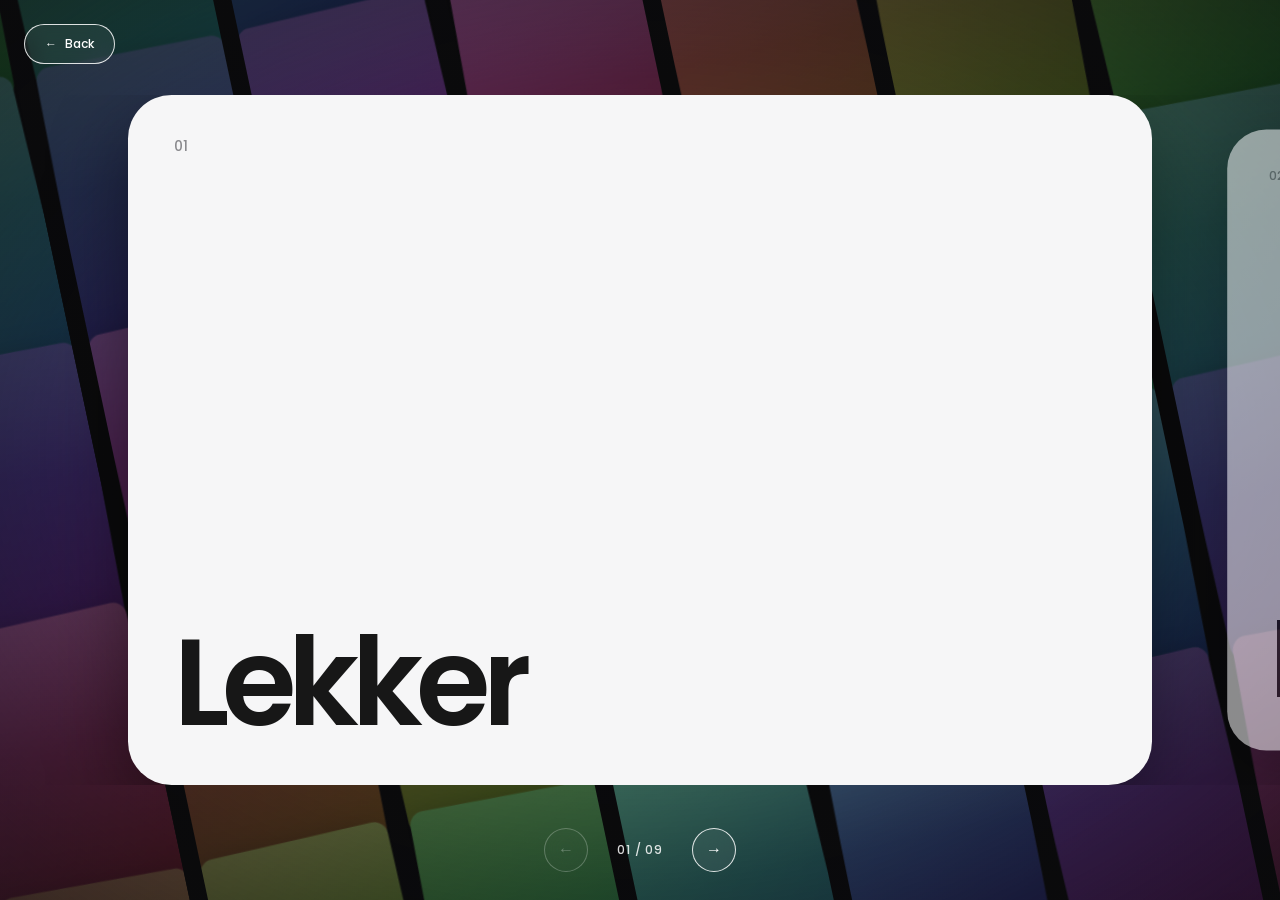
==== portfolio.html @ 0ca22110 "Add files via upload" ====
<!DOCTYPE html>
<html lang="en">

<head>
    <meta charset="UTF-8">
    <meta name="viewport" content="width=device-width, initial-scale=1.0">

    <title>Portfolio — Media Scene</title>

    <link rel="preconnect" href="https://fonts.googleapis.com">
    <link rel="preconnect" href="https://fonts.gstatic.com" crossorigin>

    <link href="https://fonts.googleapis.com/css2?family=Poppins:wght@400;500;600;700&display=swap" rel="stylesheet">

    <link rel="stylesheet" href="portfolio.css">
</head>

<body>

    <!-- Tirai putih: bikin transisi dari halaman depan terasa menyambung -->
    <div class="curtain" aria-hidden="true"></div>

    <!-- BACKGROUND: poster wall (diisi oleh portfolio.js) -->
    <div class="poster-wall" id="posterWall" aria-hidden="true"></div>
    <div class="scrim" aria-hidden="true"></div>

    <a class="back-link" href="index.html">
        <span aria-hidden="true">←</span> Back
    </a>

    <!-- CLIENT CARDS (diisi oleh portfolio.js) -->
    <main class="clients">
        <h1 class="visually-hidden">Clients</h1>
        <div class="client-grid" id="clientGrid"></div>
    </main>

    <!-- NAVIGASI CARD -->
    <div class="client-nav" id="clientNav">
        <button class="nav-btn" id="prevBtn" aria-label="Previous client">←</button>
        <span class="nav-count" id="navCount" aria-live="polite">01 / 01</span>
        <button class="nav-btn" id="nextBtn" aria-label="Next client">→</button>
    </div>

    <script src="portfolio.js"></script>

</body>

</html>
---- portfolio.css ----
/* ==========================
   MEDIASCENE — PORTFOLIO PAGE
========================== */

* {
    margin: 0;
    padding: 0;
    box-sizing: border-box;
}

:root {
    --text: #171717;
    --orange: #ff782e;
    --ease-ios: cubic-bezier(0.32, 0.72, 0, 1);
}

html {
    background: #0b0b0c;
}

body {
    min-height: 100dvh;
    background: #0b0b0c;
    color: #fff;
    font-family: 'Poppins', Arial, sans-serif;
    overflow: hidden;
}

.visually-hidden {
    position: absolute;
    width: 1px;
    height: 1px;
    overflow: hidden;
    clip: rect(0 0 0 0);
    white-space: nowrap;
}


/* ==========================
   TRANSISI MASUK (dari putih)
========================== */

.curtain {
    position: fixed;
    inset: 0;
    z-index: 100;
    background: #fff;
    pointer-events: none;

    animation: curtainOut 0.9s var(--ease-ios) 0.05s forwards;
}

@keyframes curtainOut {
    to {
        opacity: 0;
        visibility: hidden;
    }
}


/* ==========================
   POSTER WALL
========================== */

.poster-wall {
    position: fixed;
    inset: 0;
    z-index: 0;
    overflow: hidden;

    animation: wallIn 1.4s var(--ease-ios) 0.15s both;
}

@keyframes wallIn {
    from {
        opacity: 0;
        transform: scale(1.08);
    }
    to {
        opacity: 1;
        transform: none;
    }
}

/* Dimiringkan dikit, kayak wall poster Netflix */
.poster-tilt {
    position: absolute;
    width: 170vw;
    height: 170vh;
    left: -35vw;
    top: -35vh;

    display: flex;
    justify-content: center;
    gap: var(--gap, 18px);

    transform: rotate(-12deg);
}

.poster-col {
    flex: 0 0 var(--col-w, 180px);
    width: var(--col-w, 180px);
    overflow: hidden;

    animation: colIn 1.1s var(--ease-ios) both;
    animation-delay: calc(var(--i) * 60ms + 250ms);
}

@keyframes colIn {
    from {
        opacity: 0;
        transform: translateY(var(--from, 60px));
    }
    to {
        opacity: 1;
        transform: none;
    }
}

/* Kolom genap/ganjil geraknya berlawanan arah */
.poster-track {
    display: flex;
    flex-direction: column;
    will-change: transform;

    animation: scrollUp var(--dur, 70s) linear infinite;
}

.poster-track.down {
    animation-name: scrollDown;
}

@keyframes scrollUp {
    from { transform: translateY(0); }
    to   { transform: translateY(-50%); }
}

@keyframes scrollDown {
    from { transform: translateY(-50%); }
    to   { transform: translateY(0); }
}

/* Tile bertumpuk kayak kartu */
.tile {
    position: relative;
    flex: 0 0 auto;

    width: 100%;
    aspect-ratio: 2 / 3;
    margin-bottom: -10%;

    border-radius: 14px;
    overflow: hidden;
    background: #1c1c1f;

    transform: rotate(var(--r, 0deg));
    box-shadow:
        0 16px 34px rgba(0, 0, 0, 0.5),
        0 0 0 1px rgba(255, 255, 255, 0.06);
}

.tile img {
    display: block;
    width: 100%;
    height: 100%;
    object-fit: cover;
}

.tile.ph::after {
    content: "";
    position: absolute;
    inset: 0;
    background: linear-gradient(
        180deg,
        rgba(255, 255, 255, 0.18),
        rgba(255, 255, 255, 0) 45%
    );
}

/* Gelapin background biar card tetap kebaca */
.scrim {
    position: fixed;
    inset: 0;
    z-index: 1;
    pointer-events: none;

    background:
        radial-gradient(
            ellipse at center,
            rgba(10, 10, 12, 0.34),
            rgba(10, 10, 12, 0.78) 100%
        );
}


/* ==========================
   BACK LINK
========================== */

.back-link {
    position: fixed;
    top: 24px;
    left: 24px;
    z-index: 5;

    display: inline-flex;
    align-items: center;
    gap: 8px;

    padding: 10px 20px;
    border-radius: 50px;
    border: 1.5px solid rgba(255, 255, 255, 0.85);
    background: rgba(255, 255, 255, 0.06);

    color: #fff;
    font-size: 12px;
    font-weight: 500;
    text-decoration: none;

    backdrop-filter: blur(10px);
    -webkit-backdrop-filter: blur(10px);

    animation: fadeIn 0.8s var(--ease-ios) 0.7s backwards;

    transition:
        transform 0.45s var(--ease-ios),
        background 0.45s var(--ease-ios);
}

.back-link:hover,
.back-link:focus-visible {
    transform: translateY(-2px) scale(1.04);
    background: rgba(255, 255, 255, 0.16);
}

.back-link:active {
    transform: scale(0.97);
    transition-duration: 0.15s;
}

@keyframes fadeIn {
    from { opacity: 0; }
    to   { opacity: 1; }
}


/* ==========================
   CLIENT CARDS (1 baris besar, geser horizontal)
========================== */

.clients {
    --card-w: min(80vw, 1100px);
    --card-h: clamp(300px, calc(100dvh - 210px), 780px);
    --card-gap: 24px;

    position: relative;
    z-index: 2;

    height: 100dvh;
    padding: 84px 0 104px;

    display: flex;
    align-items: center;
}

.client-grid {
    width: 100%;

    display: flex;
    align-items: center;
    gap: var(--card-gap);

    /* card pertama & terakhir pas di tengah layar */
    padding-inline: calc((100% - var(--card-w)) / 2);

    overflow-x: auto;
    overflow-y: hidden;
    scroll-snap-type: x mandatory;
    overscroll-behavior-x: contain;
    scrollbar-width: none;
}

.client-grid::-webkit-scrollbar {
    display: none;
}

/* slot: ukuran, snap, dan animasi masuk */
.client-card {
    flex: 0 0 var(--card-w);
    height: var(--card-h);
    scroll-snap-align: center;

    animation: cardIn 1s var(--ease-ios) backwards;
    animation-delay: calc(var(--i) * 90ms + 650ms);
}

@keyframes cardIn {
    from {
        opacity: 0;
        transform: translateY(40px) scale(0.96);
    }
    to {
        opacity: 1;
        transform: none;
    }
}

/* wajah card: yang aktif besar & terang, tetangganya mengecil */
.card-face {
    display: flex;
    flex-direction: column;
    justify-content: space-between;

    width: 100%;
    height: 100%;
    padding: clamp(24px, 3.2vw, 44px) clamp(26px, 3.6vw, 52px);

    border-radius: clamp(28px, 3.4vw, 48px);
    background: #f6f6f7;
    color: var(--text);
    text-decoration: none;
    cursor: pointer;

    box-shadow: 0 30px 80px rgba(0, 0, 0, 0.45);

    transform: scale(0.9);
    opacity: 0.55;

    transition:
        transform 0.7s var(--ease-ios),
        opacity 0.7s var(--ease-ios);
}

.client-card.is-active .card-face {
    transform: scale(1);
    opacity: 1;
}

.client-card.is-active .card-face:hover,
.client-card.is-active .card-face:focus-visible {
    transform: scale(1.012);
}

.card-top {
    display: flex;
    align-items: center;
    justify-content: space-between;

    font-size: 14px;
    font-weight: 500;
    color: #8a8a8e;
}

.card-status {
    padding: 4px 12px;
    border-radius: 50px;
    border: 1px solid #d6d6da;
    font-size: 12px;
    color: #555;
}

.card-arrow {
    font-size: 24px;
    color: var(--text);
    transition:
        transform 0.45s var(--ease-ios),
        color 0.3s ease;
}

.card-face:hover .card-arrow {
    transform: translate(4px, -4px);
    color: var(--orange);
}

.card-name {
    font-size: clamp(44px, 9.5vw, 150px);
    font-weight: 600;
    letter-spacing: -0.06em;
    line-height: 1;
}


/* NAVIGASI (panah + counter) */

.client-nav {
    position: fixed;
    left: 50%;
    bottom: 28px;
    z-index: 5;

    display: flex;
    align-items: center;
    gap: 18px;

    transform: translateX(-50%);
    animation: fadeIn 0.8s var(--ease-ios) 1.2s backwards;
}

.nav-btn {
    width: 44px;
    height: 44px;

    border-radius: 50%;
    border: 1.5px solid rgba(255, 255, 255, 0.85);
    background: rgba(255, 255, 255, 0.06);
    color: #fff;

    font-size: 16px;
    cursor: pointer;

    backdrop-filter: blur(10px);
    -webkit-backdrop-filter: blur(10px);

    transition:
        transform 0.45s var(--ease-ios),
        background 0.45s var(--ease-ios),
        opacity 0.3s ease;
}

.nav-btn:hover:not(:disabled),
.nav-btn:focus-visible {
    transform: scale(1.1);
    background: rgba(255, 255, 255, 0.16);
}

.nav-btn:active:not(:disabled) {
    transform: scale(0.95);
    transition-duration: 0.15s;
}

.nav-btn:disabled {
    opacity: 0.3;
    cursor: default;
}

.nav-count {
    min-width: 68px;
    text-align: center;

    font-size: 12px;
    font-weight: 500;
    letter-spacing: 0.06em;
    font-variant-numeric: tabular-nums;
    color: rgba(255, 255, 255, 0.85);
}


/* ==========================
   MOBILE
========================== */

@media (max-width: 760px) {

    .back-link {
        top: 16px;
        left: 16px;
    }

    .clients {
        --card-w: 84vw;
        --card-h: clamp(300px, calc(100dvh - 190px), 640px);
        --card-gap: 14px;

        padding: 72px 0 96px;
    }

    .card-name {
        font-size: clamp(40px, 15vw, 80px);
    }

    .client-nav {
        bottom: 22px;
    }

}


/* ==========================
   REDUCED MOTION
========================== */

@media (prefers-reduced-motion: reduce) {

    .poster-track,
    .poster-col,
    .poster-wall,
    .client-card,
    .back-link {
        animation: none !important;
    }

    .curtain {
        animation-duration: 0.01ms !important;
    }

}
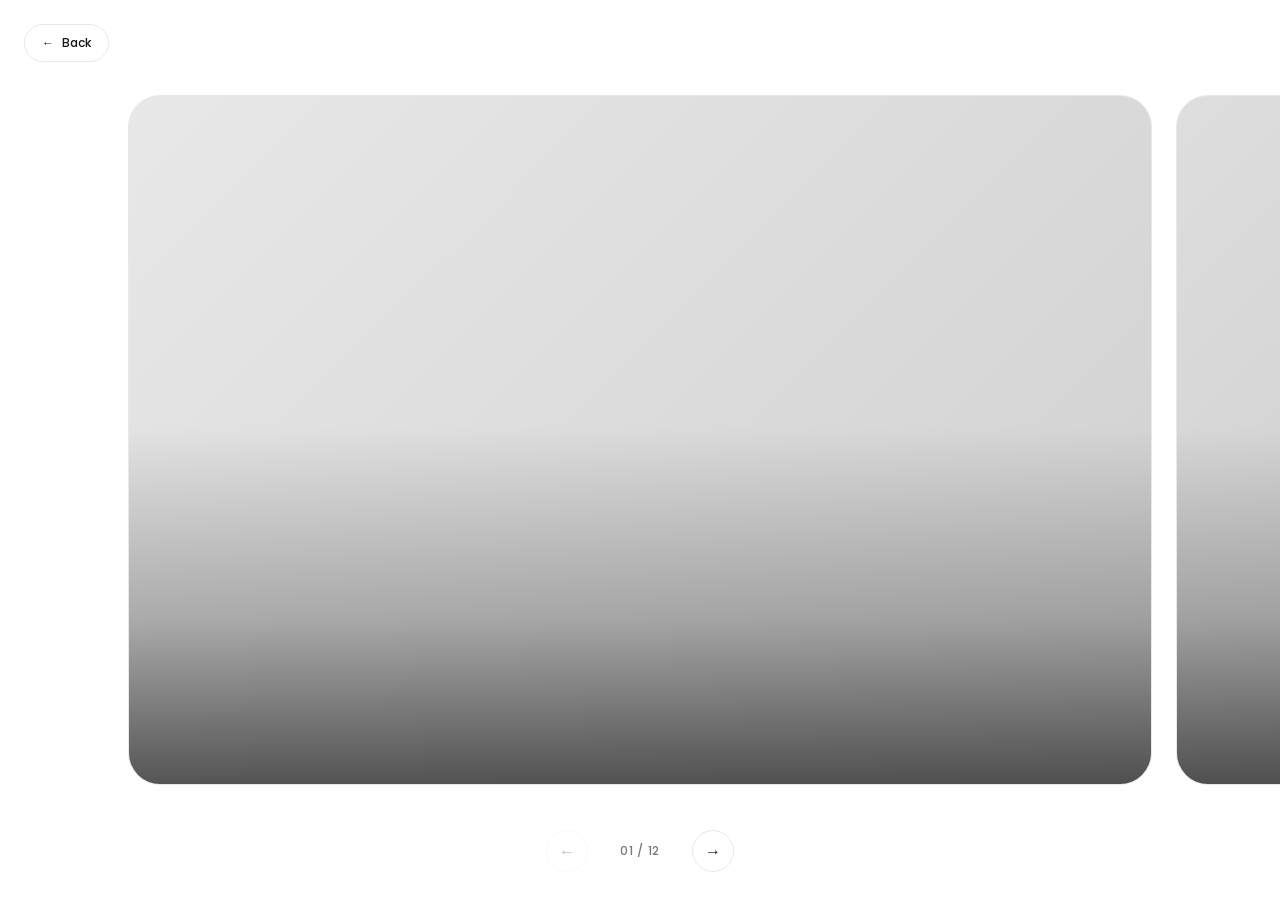
==== commit 2c08e91b: "Add files via upload" ====
--- a/portfolio.html
+++ b/portfolio.html
@@ -1,3 +1,4 @@
+
 <!DOCTYPE html>
 <html lang="en">
 
@@ -10,39 +11,56 @@
     <link rel="preconnect" href="https://fonts.googleapis.com">
     <link rel="preconnect" href="https://fonts.gstatic.com" crossorigin>
 
-    <link href="https://fonts.googleapis.com/css2?family=Poppins:wght@400;500;600;700&display=swap" rel="stylesheet">
+    <link
+        href="https://fonts.googleapis.com/css2?family=Poppins:wght@400;500;600;700&display=swap"
+        rel="stylesheet"
+    >
 
     <link rel="stylesheet" href="portfolio.css">
 </head>
 
 <body>
 
-    <!-- Tirai putih: bikin transisi dari halaman depan terasa menyambung -->
-    <div class="curtain" aria-hidden="true"></div>
-
-    <!-- BACKGROUND: poster wall (diisi oleh portfolio.js) -->
-    <div class="poster-wall" id="posterWall" aria-hidden="true"></div>
-    <div class="scrim" aria-hidden="true"></div>
-
     <a class="back-link" href="index.html">
-        <span aria-hidden="true">←</span> Back
+        <span aria-hidden="true">←</span>
+        Back
     </a>
 
-    <!-- CLIENT CARDS (diisi oleh portfolio.js) -->
     <main class="clients">
+
         <h1 class="visually-hidden">Clients</h1>
+
         <div class="client-grid" id="clientGrid"></div>
+
     </main>
 
-    <!-- NAVIGASI CARD -->
-    <div class="client-nav" id="clientNav">
-        <button class="nav-btn" id="prevBtn" aria-label="Previous client">←</button>
-        <span class="nav-count" id="navCount" aria-live="polite">01 / 01</span>
-        <button class="nav-btn" id="nextBtn" aria-label="Next client">→</button>
-    </div>
+    <nav class="client-nav" id="clientNav" aria-label="Portfolio navigation">
+
+        <button
+            class="nav-btn"
+            id="prevBtn"
+            type="button"
+            aria-label="Previous client"
+        >
+            ←
+        </button>
+
+        <span class="nav-count" id="navCount" aria-live="polite">
+            01 / 01
+        </span>
+
+        <button
+            class="nav-btn"
+            id="nextBtn"
+            type="button"
+            aria-label="Next client"
+        >
+            →
+        </button>
+
+    </nav>
 
     <script src="portfolio.js"></script>
 
 </body>
-
-</html>+</html>
--- a/portfolio.css
+++ b/portfolio.css
@@ -1,6 +1,20 @@
-/* ==========================
-   MEDIASCENE — PORTFOLIO PAGE
-========================== */
+
+/* ==========================
+   MEDIASCENE — PORTFOLIO
+   WHITE MINIMAL VERSION
+========================== */
+
+
+/* GLOBAL */
+
+:root {
+    --background: #ffffff;
+    --text: #171717;
+    --muted: #777777;
+    --border: #e8e8e8;
+    --orange: #ff782e;
+    --ease-ios: cubic-bezier(0.32, 0.72, 0, 1);
+}
 
 * {
     margin: 0;
@@ -8,22 +22,23 @@
     box-sizing: border-box;
 }
 
-:root {
-    --text: #171717;
-    --orange: #ff782e;
-    --ease-ios: cubic-bezier(0.32, 0.72, 0, 1);
-}
-
-html {
-    background: #0b0b0c;
+html,
+body {
+    width: 100%;
+    min-height: 100%;
+    background: var(--background);
 }
 
 body {
     min-height: 100dvh;
-    background: #0b0b0c;
-    color: #fff;
+    overflow: hidden;
+    color: var(--text);
     font-family: 'Poppins', Arial, sans-serif;
-    overflow: hidden;
+}
+
+button,
+a {
+    font: inherit;
 }
 
 .visually-hidden {
@@ -37,163 +52,6 @@
 
 
 /* ==========================
-   TRANSISI MASUK (dari putih)
-========================== */
-
-.curtain {
-    position: fixed;
-    inset: 0;
-    z-index: 100;
-    background: #fff;
-    pointer-events: none;
-
-    animation: curtainOut 0.9s var(--ease-ios) 0.05s forwards;
-}
-
-@keyframes curtainOut {
-    to {
-        opacity: 0;
-        visibility: hidden;
-    }
-}
-
-
-/* ==========================
-   POSTER WALL
-========================== */
-
-.poster-wall {
-    position: fixed;
-    inset: 0;
-    z-index: 0;
-    overflow: hidden;
-
-    animation: wallIn 1.4s var(--ease-ios) 0.15s both;
-}
-
-@keyframes wallIn {
-    from {
-        opacity: 0;
-        transform: scale(1.08);
-    }
-    to {
-        opacity: 1;
-        transform: none;
-    }
-}
-
-/* Dimiringkan dikit, kayak wall poster Netflix */
-.poster-tilt {
-    position: absolute;
-    width: 170vw;
-    height: 170vh;
-    left: -35vw;
-    top: -35vh;
-
-    display: flex;
-    justify-content: center;
-    gap: var(--gap, 18px);
-
-    transform: rotate(-12deg);
-}
-
-.poster-col {
-    flex: 0 0 var(--col-w, 180px);
-    width: var(--col-w, 180px);
-    overflow: hidden;
-
-    animation: colIn 1.1s var(--ease-ios) both;
-    animation-delay: calc(var(--i) * 60ms + 250ms);
-}
-
-@keyframes colIn {
-    from {
-        opacity: 0;
-        transform: translateY(var(--from, 60px));
-    }
-    to {
-        opacity: 1;
-        transform: none;
-    }
-}
-
-/* Kolom genap/ganjil geraknya berlawanan arah */
-.poster-track {
-    display: flex;
-    flex-direction: column;
-    will-change: transform;
-
-    animation: scrollUp var(--dur, 70s) linear infinite;
-}
-
-.poster-track.down {
-    animation-name: scrollDown;
-}
-
-@keyframes scrollUp {
-    from { transform: translateY(0); }
-    to   { transform: translateY(-50%); }
-}
-
-@keyframes scrollDown {
-    from { transform: translateY(-50%); }
-    to   { transform: translateY(0); }
-}
-
-/* Tile bertumpuk kayak kartu */
-.tile {
-    position: relative;
-    flex: 0 0 auto;
-
-    width: 100%;
-    aspect-ratio: 2 / 3;
-    margin-bottom: -10%;
-
-    border-radius: 14px;
-    overflow: hidden;
-    background: #1c1c1f;
-
-    transform: rotate(var(--r, 0deg));
-    box-shadow:
-        0 16px 34px rgba(0, 0, 0, 0.5),
-        0 0 0 1px rgba(255, 255, 255, 0.06);
-}
-
-.tile img {
-    display: block;
-    width: 100%;
-    height: 100%;
-    object-fit: cover;
-}
-
-.tile.ph::after {
-    content: "";
-    position: absolute;
-    inset: 0;
-    background: linear-gradient(
-        180deg,
-        rgba(255, 255, 255, 0.18),
-        rgba(255, 255, 255, 0) 45%
-    );
-}
-
-/* Gelapin background biar card tetap kebaca */
-.scrim {
-    position: fixed;
-    inset: 0;
-    z-index: 1;
-    pointer-events: none;
-
-    background:
-        radial-gradient(
-            ellipse at center,
-            rgba(10, 10, 12, 0.34),
-            rgba(10, 10, 12, 0.78) 100%
-        );
-}
-
-
-/* ==========================
    BACK LINK
 ========================== */
 
@@ -207,45 +65,38 @@
     align-items: center;
     gap: 8px;
 
-    padding: 10px 20px;
+    padding: 9px 17px;
+
+    border: 1px solid var(--border);
     border-radius: 50px;
-    border: 1.5px solid rgba(255, 255, 255, 0.85);
-    background: rgba(255, 255, 255, 0.06);
-
-    color: #fff;
+
+    background: #ffffff;
+    color: var(--text);
+
     font-size: 12px;
     font-weight: 500;
     text-decoration: none;
 
-    backdrop-filter: blur(10px);
-    -webkit-backdrop-filter: blur(10px);
-
-    animation: fadeIn 0.8s var(--ease-ios) 0.7s backwards;
-
     transition:
-        transform 0.45s var(--ease-ios),
-        background 0.45s var(--ease-ios);
+        color 0.3s ease,
+        border-color 0.3s ease,
+        transform 0.3s var(--ease-ios);
 }
 
 .back-link:hover,
 .back-link:focus-visible {
-    transform: translateY(-2px) scale(1.04);
-    background: rgba(255, 255, 255, 0.16);
+    color: var(--orange);
+    border-color: var(--orange);
+    transform: translateX(-3px);
 }
 
 .back-link:active {
     transform: scale(0.97);
-    transition-duration: 0.15s;
-}
-
-@keyframes fadeIn {
-    from { opacity: 0; }
-    to   { opacity: 1; }
-}
-
-
-/* ==========================
-   CLIENT CARDS (1 baris besar, geser horizontal)
+}
+
+
+/* ==========================
+   CLIENT CAROUSEL
 ========================== */
 
 .clients {
@@ -253,134 +104,200 @@
     --card-h: clamp(300px, calc(100dvh - 210px), 780px);
     --card-gap: 24px;
 
+    width: 100%;
+    height: 100dvh;
+
+    display: flex;
+    align-items: center;
+
+    padding: 84px 0 104px;
+}
+
+.client-grid {
+    display: flex;
+    align-items: center;
+    gap: var(--card-gap);
+
+    width: 100%;
+    height: 100%;
+
+    padding-inline: calc((100% - var(--card-w)) / 2);
+
+    overflow-x: auto;
+    overflow-y: hidden;
+
+    scroll-snap-type: x mandatory;
+    scroll-behavior: smooth;
+    overscroll-behavior-x: contain;
+
+    scrollbar-width: none;
+    -webkit-overflow-scrolling: touch;
+}
+
+.client-grid::-webkit-scrollbar {
+    display: none;
+}
+
+
+/* ==========================
+   CLIENT CARD
+========================== */
+
+.client-card {
+    flex: 0 0 var(--card-w);
+    min-width: 0;
+    height: var(--card-h);
+
+    scroll-snap-align: center;
+}
+
+.card-face {
+    position: relative;
+
+    display: flex;
+    flex-direction: column;
+    justify-content: space-between;
+
+    width: 100%;
+    height: 100%;
+    padding: clamp(20px, 2.4vw, 32px);
+
+    overflow: hidden;
+
+    border: 1px solid var(--border);
+    border-radius: clamp(20px, 2.5vw, 32px);
+
+    background: #f1f1f1;
+    color: var(--text);
+
+    text-decoration: none;
+    cursor: pointer;
+
+    transition: border-color 0.3s ease;
+}
+
+.card-face:hover {
+    border-color: #cfcfcf;
+}
+
+.card-photo {
+    position: absolute;
+    inset: 0;
+
+    display: block;
+    width: 100%;
+    height: 100%;
+
+    object-fit: cover;
+}
+
+.card-face::after {
+    content: "";
+    position: absolute;
+    inset: 0;
+    z-index: 1;
+
+    pointer-events: none;
+
+    background: linear-gradient(
+        to top,
+        rgba(0, 0, 0, 0.62) 0%,
+        rgba(0, 0, 0, 0.24) 24%,
+        transparent 52%
+    );
+}
+
+
+/* CARD CONTENT */
+
+.card-top,
+.card-name {
     position: relative;
     z-index: 2;
-
-    height: 100dvh;
-    padding: 84px 0 104px;
-
-    display: flex;
-    align-items: center;
-}
-
-.client-grid {
-    width: 100%;
-
-    display: flex;
-    align-items: center;
-    gap: var(--card-gap);
-
-    /* card pertama & terakhir pas di tengah layar */
-    padding-inline: calc((100% - var(--card-w)) / 2);
-
-    overflow-x: auto;
-    overflow-y: hidden;
-    scroll-snap-type: x mandatory;
-    overscroll-behavior-x: contain;
-    scrollbar-width: none;
-}
-
-.client-grid::-webkit-scrollbar {
-    display: none;
-}
-
-/* slot: ukuran, snap, dan animasi masuk */
-.client-card {
-    flex: 0 0 var(--card-w);
-    height: var(--card-h);
-    scroll-snap-align: center;
-
-    animation: cardIn 1s var(--ease-ios) backwards;
-    animation-delay: calc(var(--i) * 90ms + 650ms);
-}
-
-@keyframes cardIn {
-    from {
-        opacity: 0;
-        transform: translateY(40px) scale(0.96);
-    }
-    to {
-        opacity: 1;
-        transform: none;
-    }
-}
-
-/* wajah card: yang aktif besar & terang, tetangganya mengecil */
-.card-face {
-    display: flex;
-    flex-direction: column;
-    justify-content: space-between;
-
-    width: 100%;
-    height: 100%;
-    padding: clamp(24px, 3.2vw, 44px) clamp(26px, 3.6vw, 52px);
-
-    border-radius: clamp(28px, 3.4vw, 48px);
-    background: #f6f6f7;
-    color: var(--text);
-    text-decoration: none;
-    cursor: pointer;
-
-    box-shadow: 0 30px 80px rgba(0, 0, 0, 0.45);
-
-    transform: scale(0.9);
-    opacity: 0.55;
+}
+
+.card-top {
+    display: flex;
+    align-items: center;
+    justify-content: flex-end;
+
+    min-height: 24px;
+}
+
+.card-status {
+    padding: 5px 12px;
+
+    border: 1px solid rgba(255, 255, 255, 0.7);
+    border-radius: 50px;
+
+    background: rgba(0, 0, 0, 0.25);
+    color: #ffffff;
+
+    font-size: 11px;
+}
+
+.card-arrow {
+    color: #ffffff;
+    font-size: 24px;
 
     transition:
-        transform 0.7s var(--ease-ios),
-        opacity 0.7s var(--ease-ios);
-}
-
-.client-card.is-active .card-face {
-    transform: scale(1);
+        transform 0.3s var(--ease-ios),
+        color 0.3s ease;
+}
+
+.card-face:hover .card-arrow {
+    color: var(--orange);
+    transform: translate(3px, -3px);
+}
+
+.card-name {
+    position: absolute;
+    top: 50%;
+    left: 50%;
+
+    width: 90%;
+
+    transform: translate(-50%, -50%);
+
+    color: #ffffff;
+
+    font-family: Arial, Helvetica, sans-serif;
+    font-size: clamp(36px, 5vw, 64px);
+    font-weight: 700;
+    letter-spacing: -0.03em;
+    line-height: 1.1;
+
+    text-align: center;
+    text-shadow: 0 2px 18px rgba(0, 0, 0, 0.6);
+
+    overflow-wrap: anywhere;
+    pointer-events: none;
+
+    opacity: 0;
+    transition: opacity 0.3s ease;
+}
+
+.card-face:hover .card-name,
+.card-face:focus-visible .card-name {
     opacity: 1;
 }
 
-.client-card.is-active .card-face:hover,
-.client-card.is-active .card-face:focus-visible {
-    transform: scale(1.012);
-}
-
-.card-top {
-    display: flex;
-    align-items: center;
-    justify-content: space-between;
-
-    font-size: 14px;
-    font-weight: 500;
-    color: #8a8a8e;
-}
-
-.card-status {
-    padding: 4px 12px;
-    border-radius: 50px;
-    border: 1px solid #d6d6da;
-    font-size: 12px;
-    color: #555;
-}
-
-.card-arrow {
-    font-size: 24px;
-    color: var(--text);
-    transition:
-        transform 0.45s var(--ease-ios),
-        color 0.3s ease;
-}
-
-.card-face:hover .card-arrow {
-    transform: translate(4px, -4px);
-    color: var(--orange);
-}
-
-.card-name {
-    font-size: clamp(44px, 9.5vw, 150px);
-    font-weight: 600;
-    letter-spacing: -0.06em;
-    line-height: 1;
-}
-
-
-/* NAVIGASI (panah + counter) */
+
+/* VIDEO */
+
+.card-video {
+    transition: filter 0.4s ease;
+}
+
+.card-face:hover .card-video,
+.card-face:focus-visible .card-video {
+    filter: grayscale(100%) brightness(0.6);
+}
+
+
+/* ==========================
+   NAVIGATION
+========================== */
 
 .client-nav {
     position: fixed;
@@ -393,39 +310,40 @@
     gap: 18px;
 
     transform: translateX(-50%);
-    animation: fadeIn 0.8s var(--ease-ios) 1.2s backwards;
 }
 
 .nav-btn {
-    width: 44px;
-    height: 44px;
-
+    display: flex;
+    align-items: center;
+    justify-content: center;
+
+    width: 42px;
+    height: 42px;
+
+    border: 1px solid var(--border);
     border-radius: 50%;
-    border: 1.5px solid rgba(255, 255, 255, 0.85);
-    background: rgba(255, 255, 255, 0.06);
-    color: #fff;
+
+    background: #ffffff;
+    color: var(--text);
 
     font-size: 16px;
     cursor: pointer;
 
-    backdrop-filter: blur(10px);
-    -webkit-backdrop-filter: blur(10px);
-
     transition:
-        transform 0.45s var(--ease-ios),
-        background 0.45s var(--ease-ios),
-        opacity 0.3s ease;
+        color 0.3s ease,
+        border-color 0.3s ease,
+        transform 0.3s var(--ease-ios);
 }
 
 .nav-btn:hover:not(:disabled),
 .nav-btn:focus-visible {
-    transform: scale(1.1);
-    background: rgba(255, 255, 255, 0.16);
+    color: var(--orange);
+    border-color: var(--orange);
+    transform: scale(1.06);
 }
 
 .nav-btn:active:not(:disabled) {
-    transform: scale(0.95);
-    transition-duration: 0.15s;
+    transform: scale(0.94);
 }
 
 .nav-btn:disabled {
@@ -435,13 +353,14 @@
 
 .nav-count {
     min-width: 68px;
-    text-align: center;
+
+    color: var(--muted);
 
     font-size: 12px;
     font-weight: 500;
     letter-spacing: 0.06em;
+    text-align: center;
     font-variant-numeric: tabular-nums;
-    color: rgba(255, 255, 255, 0.85);
 }
 
 
@@ -465,7 +384,8 @@
     }
 
     .card-name {
-        font-size: clamp(40px, 15vw, 80px);
+        opacity: 1;
+        font-size: clamp(28px, 8vw, 42px);
     }
 
     .client-nav {
@@ -481,16 +401,12 @@
 
 @media (prefers-reduced-motion: reduce) {
 
-    .poster-track,
-    .poster-col,
-    .poster-wall,
-    .client-card,
-    .back-link {
-        animation: none !important;
-    }
-
-    .curtain {
+    *,
+    *::before,
+    *::after {
+        scroll-behavior: auto !important;
+        transition-duration: 0.01ms !important;
         animation-duration: 0.01ms !important;
     }
 
-}+}
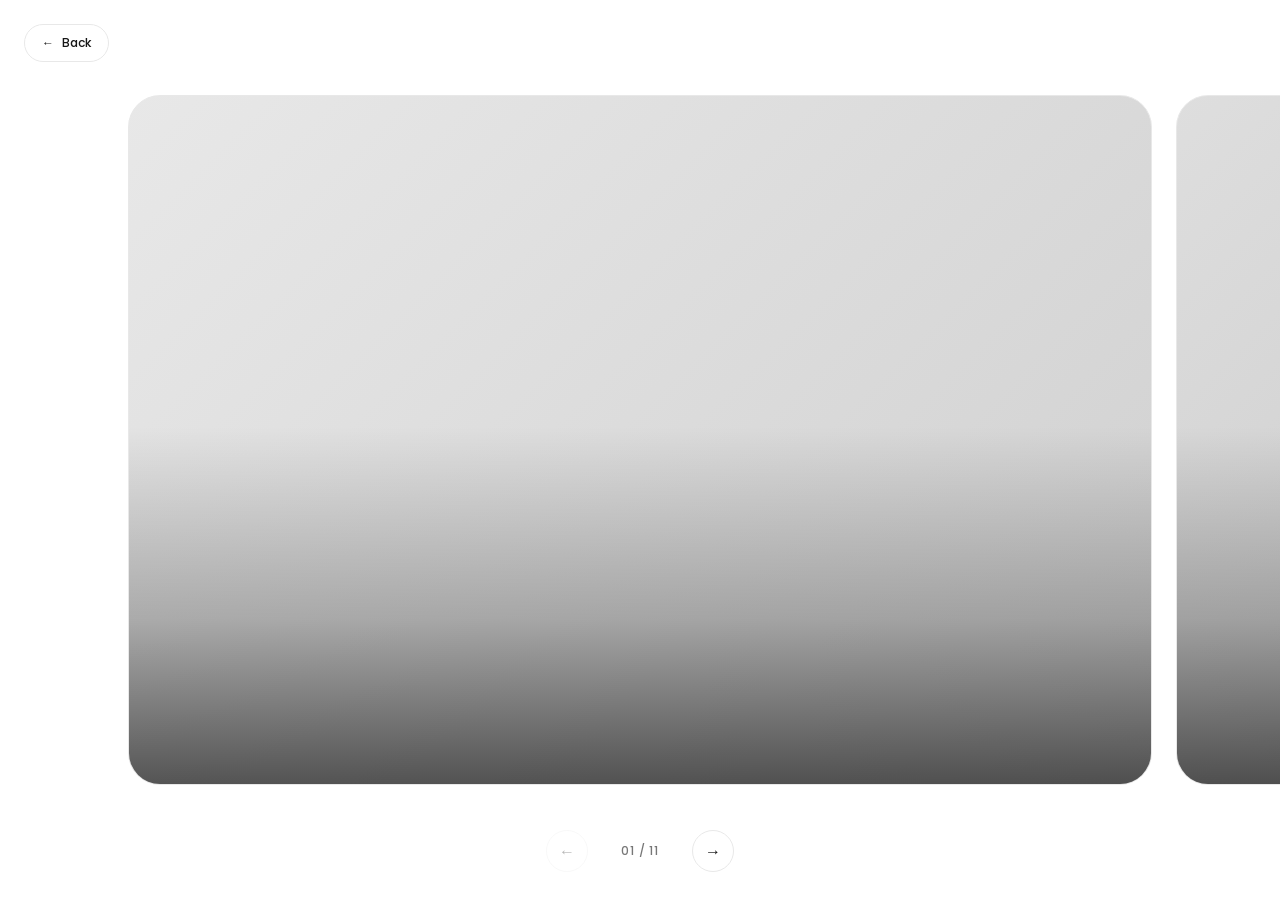
==== commit 1123a8f9: "first commit" ====
--- a/portfolio.html
+++ b/portfolio.html
@@ -1,66 +1,66 @@
-
-<!DOCTYPE html>
-<html lang="en">
-
-<head>
-    <meta charset="UTF-8">
-    <meta name="viewport" content="width=device-width, initial-scale=1.0">
-
-    <title>Portfolio — Media Scene</title>
-
-    <link rel="preconnect" href="https://fonts.googleapis.com">
-    <link rel="preconnect" href="https://fonts.gstatic.com" crossorigin>
-
-    <link
-        href="https://fonts.googleapis.com/css2?family=Poppins:wght@400;500;600;700&display=swap"
-        rel="stylesheet"
-    >
-
-    <link rel="stylesheet" href="portfolio.css">
-</head>
-
-<body>
-
-    <a class="back-link" href="index.html">
-        <span aria-hidden="true">←</span>
-        Back
-    </a>
-
-    <main class="clients">
-
-        <h1 class="visually-hidden">Clients</h1>
-
-        <div class="client-grid" id="clientGrid"></div>
-
-    </main>
-
-    <nav class="client-nav" id="clientNav" aria-label="Portfolio navigation">
-
-        <button
-            class="nav-btn"
-            id="prevBtn"
-            type="button"
-            aria-label="Previous client"
-        >
-            ←
-        </button>
-
-        <span class="nav-count" id="navCount" aria-live="polite">
-            01 / 01
-        </span>
-
-        <button
-            class="nav-btn"
-            id="nextBtn"
-            type="button"
-            aria-label="Next client"
-        >
-            →
-        </button>
-
-    </nav>
-
-    <script src="portfolio.js"></script>
-
-</body>
-</html>
+
+<!DOCTYPE html>
+<html lang="en">
+
+<head>
+    <meta charset="UTF-8">
+    <meta name="viewport" content="width=device-width, initial-scale=1.0">
+
+    <title>Portfolio — Media Scene</title>
+
+    <link rel="preconnect" href="https://fonts.googleapis.com">
+    <link rel="preconnect" href="https://fonts.gstatic.com" crossorigin>
+
+    <link
+        href="https://fonts.googleapis.com/css2?family=Poppins:wght@400;500;600;700&display=swap"
+        rel="stylesheet"
+    >
+
+    <link rel="stylesheet" href="portfolio.css">
+</head>
+
+<body>
+
+    <a class="back-link" href="index.html">
+        <span aria-hidden="true">←</span>
+        Back
+    </a>
+
+    <main class="clients">
+
+        <h1 class="visually-hidden">Clients</h1>
+
+        <div class="client-grid" id="clientGrid"></div>
+
+    </main>
+
+    <nav class="client-nav" id="clientNav" aria-label="Portfolio navigation">
+
+        <button
+            class="nav-btn"
+            id="prevBtn"
+            type="button"
+            aria-label="Previous client"
+        >
+            ←
+        </button>
+
+        <span class="nav-count" id="navCount" aria-live="polite">
+            01 / 01
+        </span>
+
+        <button
+            class="nav-btn"
+            id="nextBtn"
+            type="button"
+            aria-label="Next client"
+        >
+            →
+        </button>
+
+    </nav>
+
+    <script src="portfolio.js"></script>
+
+</body>
+</html>
--- a/portfolio.css
+++ b/portfolio.css
@@ -1,412 +1,412 @@
-
-/* ==========================
-   MEDIASCENE — PORTFOLIO
-   WHITE MINIMAL VERSION
-========================== */
-
-
-/* GLOBAL */
-
-:root {
-    --background: #ffffff;
-    --text: #171717;
-    --muted: #777777;
-    --border: #e8e8e8;
-    --orange: #ff782e;
-    --ease-ios: cubic-bezier(0.32, 0.72, 0, 1);
-}
-
-* {
-    margin: 0;
-    padding: 0;
-    box-sizing: border-box;
-}
-
-html,
-body {
-    width: 100%;
-    min-height: 100%;
-    background: var(--background);
-}
-
-body {
-    min-height: 100dvh;
-    overflow: hidden;
-    color: var(--text);
-    font-family: 'Poppins', Arial, sans-serif;
-}
-
-button,
-a {
-    font: inherit;
-}
-
-.visually-hidden {
-    position: absolute;
-    width: 1px;
-    height: 1px;
-    overflow: hidden;
-    clip: rect(0 0 0 0);
-    white-space: nowrap;
-}
-
-
-/* ==========================
-   BACK LINK
-========================== */
-
-.back-link {
-    position: fixed;
-    top: 24px;
-    left: 24px;
-    z-index: 5;
-
-    display: inline-flex;
-    align-items: center;
-    gap: 8px;
-
-    padding: 9px 17px;
-
-    border: 1px solid var(--border);
-    border-radius: 50px;
-
-    background: #ffffff;
-    color: var(--text);
-
-    font-size: 12px;
-    font-weight: 500;
-    text-decoration: none;
-
-    transition:
-        color 0.3s ease,
-        border-color 0.3s ease,
-        transform 0.3s var(--ease-ios);
-}
-
-.back-link:hover,
-.back-link:focus-visible {
-    color: var(--orange);
-    border-color: var(--orange);
-    transform: translateX(-3px);
-}
-
-.back-link:active {
-    transform: scale(0.97);
-}
-
-
-/* ==========================
-   CLIENT CAROUSEL
-========================== */
-
-.clients {
-    --card-w: min(80vw, 1100px);
-    --card-h: clamp(300px, calc(100dvh - 210px), 780px);
-    --card-gap: 24px;
-
-    width: 100%;
-    height: 100dvh;
-
-    display: flex;
-    align-items: center;
-
-    padding: 84px 0 104px;
-}
-
-.client-grid {
-    display: flex;
-    align-items: center;
-    gap: var(--card-gap);
-
-    width: 100%;
-    height: 100%;
-
-    padding-inline: calc((100% - var(--card-w)) / 2);
-
-    overflow-x: auto;
-    overflow-y: hidden;
-
-    scroll-snap-type: x mandatory;
-    scroll-behavior: smooth;
-    overscroll-behavior-x: contain;
-
-    scrollbar-width: none;
-    -webkit-overflow-scrolling: touch;
-}
-
-.client-grid::-webkit-scrollbar {
-    display: none;
-}
-
-
-/* ==========================
-   CLIENT CARD
-========================== */
-
-.client-card {
-    flex: 0 0 var(--card-w);
-    min-width: 0;
-    height: var(--card-h);
-
-    scroll-snap-align: center;
-}
-
-.card-face {
-    position: relative;
-
-    display: flex;
-    flex-direction: column;
-    justify-content: space-between;
-
-    width: 100%;
-    height: 100%;
-    padding: clamp(20px, 2.4vw, 32px);
-
-    overflow: hidden;
-
-    border: 1px solid var(--border);
-    border-radius: clamp(20px, 2.5vw, 32px);
-
-    background: #f1f1f1;
-    color: var(--text);
-
-    text-decoration: none;
-    cursor: pointer;
-
-    transition: border-color 0.3s ease;
-}
-
-.card-face:hover {
-    border-color: #cfcfcf;
-}
-
-.card-photo {
-    position: absolute;
-    inset: 0;
-
-    display: block;
-    width: 100%;
-    height: 100%;
-
-    object-fit: cover;
-}
-
-.card-face::after {
-    content: "";
-    position: absolute;
-    inset: 0;
-    z-index: 1;
-
-    pointer-events: none;
-
-    background: linear-gradient(
-        to top,
-        rgba(0, 0, 0, 0.62) 0%,
-        rgba(0, 0, 0, 0.24) 24%,
-        transparent 52%
-    );
-}
-
-
-/* CARD CONTENT */
-
-.card-top,
-.card-name {
-    position: relative;
-    z-index: 2;
-}
-
-.card-top {
-    display: flex;
-    align-items: center;
-    justify-content: flex-end;
-
-    min-height: 24px;
-}
-
-.card-status {
-    padding: 5px 12px;
-
-    border: 1px solid rgba(255, 255, 255, 0.7);
-    border-radius: 50px;
-
-    background: rgba(0, 0, 0, 0.25);
-    color: #ffffff;
-
-    font-size: 11px;
-}
-
-.card-arrow {
-    color: #ffffff;
-    font-size: 24px;
-
-    transition:
-        transform 0.3s var(--ease-ios),
-        color 0.3s ease;
-}
-
-.card-face:hover .card-arrow {
-    color: var(--orange);
-    transform: translate(3px, -3px);
-}
-
-.card-name {
-    position: absolute;
-    top: 50%;
-    left: 50%;
-
-    width: 90%;
-
-    transform: translate(-50%, -50%);
-
-    color: #ffffff;
-
-    font-family: Arial, Helvetica, sans-serif;
-    font-size: clamp(36px, 5vw, 64px);
-    font-weight: 700;
-    letter-spacing: -0.03em;
-    line-height: 1.1;
-
-    text-align: center;
-    text-shadow: 0 2px 18px rgba(0, 0, 0, 0.6);
-
-    overflow-wrap: anywhere;
-    pointer-events: none;
-
-    opacity: 0;
-    transition: opacity 0.3s ease;
-}
-
-.card-face:hover .card-name,
-.card-face:focus-visible .card-name {
-    opacity: 1;
-}
-
-
-/* VIDEO */
-
-.card-video {
-    transition: filter 0.4s ease;
-}
-
-.card-face:hover .card-video,
-.card-face:focus-visible .card-video {
-    filter: grayscale(100%) brightness(0.6);
-}
-
-
-/* ==========================
-   NAVIGATION
-========================== */
-
-.client-nav {
-    position: fixed;
-    left: 50%;
-    bottom: 28px;
-    z-index: 5;
-
-    display: flex;
-    align-items: center;
-    gap: 18px;
-
-    transform: translateX(-50%);
-}
-
-.nav-btn {
-    display: flex;
-    align-items: center;
-    justify-content: center;
-
-    width: 42px;
-    height: 42px;
-
-    border: 1px solid var(--border);
-    border-radius: 50%;
-
-    background: #ffffff;
-    color: var(--text);
-
-    font-size: 16px;
-    cursor: pointer;
-
-    transition:
-        color 0.3s ease,
-        border-color 0.3s ease,
-        transform 0.3s var(--ease-ios);
-}
-
-.nav-btn:hover:not(:disabled),
-.nav-btn:focus-visible {
-    color: var(--orange);
-    border-color: var(--orange);
-    transform: scale(1.06);
-}
-
-.nav-btn:active:not(:disabled) {
-    transform: scale(0.94);
-}
-
-.nav-btn:disabled {
-    opacity: 0.3;
-    cursor: default;
-}
-
-.nav-count {
-    min-width: 68px;
-
-    color: var(--muted);
-
-    font-size: 12px;
-    font-weight: 500;
-    letter-spacing: 0.06em;
-    text-align: center;
-    font-variant-numeric: tabular-nums;
-}
-
-
-/* ==========================
-   MOBILE
-========================== */
-
-@media (max-width: 760px) {
-
-    .back-link {
-        top: 16px;
-        left: 16px;
-    }
-
-    .clients {
-        --card-w: 84vw;
-        --card-h: clamp(300px, calc(100dvh - 190px), 640px);
-        --card-gap: 14px;
-
-        padding: 72px 0 96px;
-    }
-
-    .card-name {
-        opacity: 1;
-        font-size: clamp(28px, 8vw, 42px);
-    }
-
-    .client-nav {
-        bottom: 22px;
-    }
-
-}
-
-
-/* ==========================
-   REDUCED MOTION
-========================== */
-
-@media (prefers-reduced-motion: reduce) {
-
-    *,
-    *::before,
-    *::after {
-        scroll-behavior: auto !important;
-        transition-duration: 0.01ms !important;
-        animation-duration: 0.01ms !important;
-    }
-
-}
+
+/* ==========================
+   MEDIASCENE — PORTFOLIO
+   WHITE MINIMAL VERSION
+========================== */
+
+
+/* GLOBAL */
+
+:root {
+    --background: #ffffff;
+    --text: #171717;
+    --muted: #777777;
+    --border: #e8e8e8;
+    --orange: #ff782e;
+    --ease-ios: cubic-bezier(0.32, 0.72, 0, 1);
+}
+
+* {
+    margin: 0;
+    padding: 0;
+    box-sizing: border-box;
+}
+
+html,
+body {
+    width: 100%;
+    min-height: 100%;
+    background: var(--background);
+}
+
+body {
+    min-height: 100dvh;
+    overflow: hidden;
+    color: var(--text);
+    font-family: 'Poppins', Arial, sans-serif;
+}
+
+button,
+a {
+    font: inherit;
+}
+
+.visually-hidden {
+    position: absolute;
+    width: 1px;
+    height: 1px;
+    overflow: hidden;
+    clip: rect(0 0 0 0);
+    white-space: nowrap;
+}
+
+
+/* ==========================
+   BACK LINK
+========================== */
+
+.back-link {
+    position: fixed;
+    top: 24px;
+    left: 24px;
+    z-index: 5;
+
+    display: inline-flex;
+    align-items: center;
+    gap: 8px;
+
+    padding: 9px 17px;
+
+    border: 1px solid var(--border);
+    border-radius: 50px;
+
+    background: #ffffff;
+    color: var(--text);
+
+    font-size: 12px;
+    font-weight: 500;
+    text-decoration: none;
+
+    transition:
+        color 0.3s ease,
+        border-color 0.3s ease,
+        transform 0.3s var(--ease-ios);
+}
+
+.back-link:hover,
+.back-link:focus-visible {
+    color: var(--orange);
+    border-color: var(--orange);
+    transform: translateX(-3px);
+}
+
+.back-link:active {
+    transform: scale(0.97);
+}
+
+
+/* ==========================
+   CLIENT CAROUSEL
+========================== */
+
+.clients {
+    --card-w: min(80vw, 1100px);
+    --card-h: clamp(300px, calc(100dvh - 210px), 780px);
+    --card-gap: 24px;
+
+    width: 100%;
+    height: 100dvh;
+
+    display: flex;
+    align-items: center;
+
+    padding: 84px 0 104px;
+}
+
+.client-grid {
+    display: flex;
+    align-items: center;
+    gap: var(--card-gap);
+
+    width: 100%;
+    height: 100%;
+
+    padding-inline: calc((100% - var(--card-w)) / 2);
+
+    overflow-x: auto;
+    overflow-y: hidden;
+
+    scroll-snap-type: x mandatory;
+    scroll-behavior: smooth;
+    overscroll-behavior-x: contain;
+
+    scrollbar-width: none;
+    -webkit-overflow-scrolling: touch;
+}
+
+.client-grid::-webkit-scrollbar {
+    display: none;
+}
+
+
+/* ==========================
+   CLIENT CARD
+========================== */
+
+.client-card {
+    flex: 0 0 var(--card-w);
+    min-width: 0;
+    height: var(--card-h);
+
+    scroll-snap-align: center;
+}
+
+.card-face {
+    position: relative;
+
+    display: flex;
+    flex-direction: column;
+    justify-content: space-between;
+
+    width: 100%;
+    height: 100%;
+    padding: clamp(20px, 2.4vw, 32px);
+
+    overflow: hidden;
+
+    border: 1px solid var(--border);
+    border-radius: clamp(20px, 2.5vw, 32px);
+
+    background: #f1f1f1;
+    color: var(--text);
+
+    text-decoration: none;
+    cursor: pointer;
+
+    transition: border-color 0.3s ease;
+}
+
+.card-face:hover {
+    border-color: #cfcfcf;
+}
+
+.card-photo {
+    position: absolute;
+    inset: 0;
+
+    display: block;
+    width: 100%;
+    height: 100%;
+
+    object-fit: cover;
+}
+
+.card-face::after {
+    content: "";
+    position: absolute;
+    inset: 0;
+    z-index: 1;
+
+    pointer-events: none;
+
+    background: linear-gradient(
+        to top,
+        rgba(0, 0, 0, 0.62) 0%,
+        rgba(0, 0, 0, 0.24) 24%,
+        transparent 52%
+    );
+}
+
+
+/* CARD CONTENT */
+
+.card-top,
+.card-name {
+    position: relative;
+    z-index: 2;
+}
+
+.card-top {
+    display: flex;
+    align-items: center;
+    justify-content: flex-end;
+
+    min-height: 24px;
+}
+
+.card-status {
+    padding: 5px 12px;
+
+    border: 1px solid rgba(255, 255, 255, 0.7);
+    border-radius: 50px;
+
+    background: rgba(0, 0, 0, 0.25);
+    color: #ffffff;
+
+    font-size: 11px;
+}
+
+.card-arrow {
+    color: #ffffff;
+    font-size: 24px;
+
+    transition:
+        transform 0.3s var(--ease-ios),
+        color 0.3s ease;
+}
+
+.card-face:hover .card-arrow {
+    color: var(--orange);
+    transform: translate(3px, -3px);
+}
+
+.card-name {
+    position: absolute;
+    top: 50%;
+    left: 50%;
+
+    width: 90%;
+
+    transform: translate(-50%, -50%);
+
+    color: #ffffff;
+
+    font-family: Arial, Helvetica, sans-serif;
+    font-size: clamp(36px, 5vw, 64px);
+    font-weight: 700;
+    letter-spacing: -0.03em;
+    line-height: 1.1;
+
+    text-align: center;
+    text-shadow: 0 2px 18px rgba(0, 0, 0, 0.6);
+
+    overflow-wrap: anywhere;
+    pointer-events: none;
+
+    opacity: 0;
+    transition: opacity 0.3s ease;
+}
+
+.card-face:hover .card-name,
+.card-face:focus-visible .card-name {
+    opacity: 1;
+}
+
+
+/* VIDEO */
+
+.card-video {
+    transition: filter 0.4s ease;
+}
+
+.card-face:hover .card-video,
+.card-face:focus-visible .card-video {
+    filter: grayscale(100%) brightness(0.6);
+}
+
+
+/* ==========================
+   NAVIGATION
+========================== */
+
+.client-nav {
+    position: fixed;
+    left: 50%;
+    bottom: 28px;
+    z-index: 5;
+
+    display: flex;
+    align-items: center;
+    gap: 18px;
+
+    transform: translateX(-50%);
+}
+
+.nav-btn {
+    display: flex;
+    align-items: center;
+    justify-content: center;
+
+    width: 42px;
+    height: 42px;
+
+    border: 1px solid var(--border);
+    border-radius: 50%;
+
+    background: #ffffff;
+    color: var(--text);
+
+    font-size: 16px;
+    cursor: pointer;
+
+    transition:
+        color 0.3s ease,
+        border-color 0.3s ease,
+        transform 0.3s var(--ease-ios);
+}
+
+.nav-btn:hover:not(:disabled),
+.nav-btn:focus-visible {
+    color: var(--orange);
+    border-color: var(--orange);
+    transform: scale(1.06);
+}
+
+.nav-btn:active:not(:disabled) {
+    transform: scale(0.94);
+}
+
+.nav-btn:disabled {
+    opacity: 0.3;
+    cursor: default;
+}
+
+.nav-count {
+    min-width: 68px;
+
+    color: var(--muted);
+
+    font-size: 12px;
+    font-weight: 500;
+    letter-spacing: 0.06em;
+    text-align: center;
+    font-variant-numeric: tabular-nums;
+}
+
+
+/* ==========================
+   MOBILE
+========================== */
+
+@media (max-width: 760px) {
+
+    .back-link {
+        top: 16px;
+        left: 16px;
+    }
+
+    .clients {
+        --card-w: 84vw;
+        --card-h: clamp(300px, calc(100dvh - 190px), 640px);
+        --card-gap: 14px;
+
+        padding: 72px 0 96px;
+    }
+
+    .card-name {
+        opacity: 1;
+        font-size: clamp(28px, 8vw, 42px);
+    }
+
+    .client-nav {
+        bottom: 22px;
+    }
+
+}
+
+
+/* ==========================
+   REDUCED MOTION
+========================== */
+
+@media (prefers-reduced-motion: reduce) {
+
+    *,
+    *::before,
+    *::after {
+        scroll-behavior: auto !important;
+        transition-duration: 0.01ms !important;
+        animation-duration: 0.01ms !important;
+    }
+
+}
